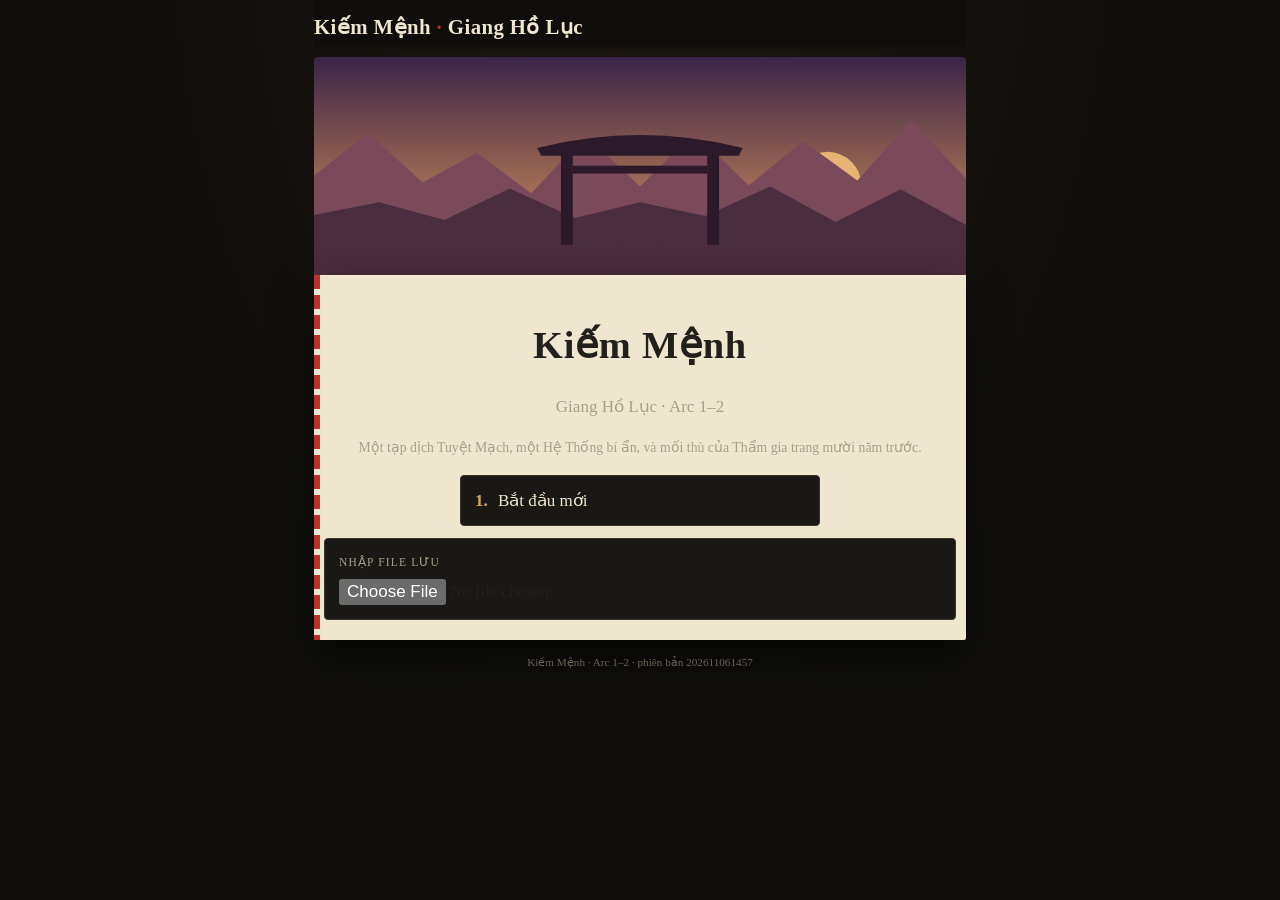
==== index.html @ af371d8d "Khung chiến đấu 16:9 gọn trong một màn hình; tự cuộn lên đầu sau mỗi lựa chọn Co-Authored-By: Claude" ====
<!doctype html>
<html lang="vi">
<head>
<meta charset="utf-8">
<meta name="viewport" content="width=device-width, initial-scale=1, viewport-fit=cover">
</head>
<body>
<title>Kiếm Mệnh – Giang Hồ Lục</title>
<meta name="description" content="Game nhập vai kiếm hiệp chạy trên trình duyệt. Tạp dịch Tuyệt Mạch, Hệ Thống bí ẩn, mối thù Thẩm gia trang.">
<link rel="stylesheet" href="css/style.css?v=202611061457">
<div class="wrap">
  <header id="hud"></header>
  <main id="main"></main>
  <p class="ver">Kiếm Mệnh · Arc 1–2 · phiên bản 202611061457</p>
</div>
<div id="dock" class="dock" hidden></div>
<nav id="tabs" hidden></nav>
<script src="js/data.js?v=202611061457"></script>
<script src="js/skills.js?v=202611061457"></script>
<script src="js/engine.js?v=202611061457"></script>
<script src="js/combat.js?v=202611061457"></script>
<script src="js/story_a1.js?v=202611061457"></script>
<script src="js/story_a2.js?v=202611061457"></script>
<script src="js/hub.js?v=202611061457"></script>
<script src="js/quests.js?v=202611061457"></script>
<script src="js/art.js?v=202611061457"></script>
<script src="js/ui.js?v=202611061457"></script>
</body>
</html>
---- css/style.css ----
/* Kiếm Mệnh – Giang Hồ Lục · giao diện: giấy dó trên nền mực, ấn son đỏ, ngọc bích */
:root {
  --ink: #0f0e0c; --ink-2: #1a1814; --ink-3: #25221c; --line: #3a352b;
  --paper: #efe6cf; --paper-ink: #22201b; --mist: #a69f8c; --seal: #b8332c; --jade: #4f9c7f; --gold: #d2aa58; --ok: #6cbf8f;
  --hp: #b8332c; --kh: #a8442f; --sta: #8a6f2f;
  --font: "Times New Roman", Times, "Liberation Serif", "Nimbus Roman", serif;
  color-scheme: dark;
}
* { box-sizing: border-box }
html, body { min-height: 100% }
body { background: var(--ink); color: var(--paper); font-family: var(--font); font-size: 17px; line-height: 1.6; margin: 0; font-variant-numeric: tabular-nums;
  background-image: radial-gradient(ellipse at 50% -10%, #3a2a1a55, transparent 60%) }
body::before { content: ""; position: fixed; inset: 0 0 auto; height: env(safe-area-inset-top, 0px); z-index: 10; background: var(--ink) }
button, input, select, textarea { font: inherit; color: inherit }
button { cursor: pointer }
button:focus-visible { outline: 2px solid var(--gold); outline-offset: 2px }
.wrap { max-width: 680px; margin: 0 auto; padding: 0 max(14px, env(safe-area-inset-right, 0px)) 96px max(14px, env(safe-area-inset-left, 0px)) }

/* HUD */
#hud { position: sticky; top: env(safe-area-inset-top, 0px); z-index: 5; background: linear-gradient(var(--ink) 86%, transparent); padding: 10px 0 8px }
.hud-top { display: flex; justify-content: space-between; align-items: center; gap: 10px }
h1 { font-weight: 700; font-size: 1.3rem; margin: 0; letter-spacing: .02em } h1 span { color: var(--seal) }
.lvl { display: flex; align-items: center; gap: 8px; font-size: .9rem }
.pts { background: var(--gold); color: var(--ink); border: 0; border-radius: 3px; padding: 1px 8px; font-size: .78rem; font-weight: 700 }
.rank { font-size: .78rem; padding: 0 6px; border: 1px solid currentColor; border-radius: 3px; color: var(--mist) }
.rank.r1 { color: #8fd0a8 } .rank.r2 { color: #7fb6ff } .rank.r3 { color: #c79cff } .rank.r4 { color: var(--gold) } .rank.r5, .rank.r6, .rank.r7 { color: var(--seal) }
.hud-bars { display: grid; grid-template-columns: repeat(3, 1fr); gap: 6px; margin-top: 6px }
.bar { position: relative; height: 20px; display: flex; align-items: center; background: var(--ink-3); border-radius: 3px; overflow: hidden }
.bar i { position: absolute; inset: 0 auto 0 0; transition: width .3s }
.bar span { position: relative; font-size: .78rem; padding-left: 6px; color: #fff; text-shadow: 0 1px 2px #000 }
.bar.hp i { background: var(--hp) } .bar.kh i { background: var(--kh) } .bar.sta i { background: var(--sta) } .bar.foehp i { background: #8f2a24 }
.exp { height: 3px; background: var(--ink-3); margin-top: 5px; border-radius: 2px; overflow: hidden } .exp i { display: block; height: 100%; background: var(--gold) }
.hud-meta { display: flex; justify-content: space-between; gap: 8px; flex-wrap: wrap; font-size: .74rem; color: var(--mist); margin-top: 3px }

/* Sân khấu */
.stage { position: relative; margin-top: 6px; aspect-ratio: 660 / 220; border-radius: 3px 3px 0 0; overflow: hidden; background: #000 }
.stage .bg, .arena .bg { position: absolute; inset: 0; width: 100%; height: 100% }
.tchip { position: absolute; top: 8px; left: 8px; background: #000000a8; color: #f3edd8; font-size: .78rem; padding: 1px 8px; border-radius: 3px; z-index: 2 }
.cast { position: absolute; right: 8px; bottom: 8px; left: 8px; display: flex; justify-content: flex-end; gap: 6px; z-index: 2 }
figure.pt { margin: 0; width: 64px; display: grid; gap: 2px; text-align: center }
figure.pt svg { width: 64px; height: 75px; display: block; border-radius: 4px; border: 2px solid #efe6cf; box-shadow: 0 4px 12px #000a }
figure.pt figcaption { font-size: .66rem; line-height: 1.15; color: #fff; text-shadow: 0 1px 3px #000, 0 0 2px #000 }

.scene { position: relative; background: var(--paper); color: var(--paper-ink); padding: 20px 18px 16px 24px; border-radius: 0 0 2px 2px; box-shadow: 0 18px 40px #0009; animation: rise .3s ease }
.scene::before { content: ""; position: absolute; inset: 0 auto 0 0; width: 6px; background: repeating-linear-gradient(var(--seal) 0 14px, transparent 14px 20px) }
.scene.solo { margin-top: 8px; border-radius: 2px }
@keyframes rise { from { transform: translateY(6px); opacity: .6 } }
.chap { font-size: .72rem; letter-spacing: .12em; text-transform: uppercase; color: var(--seal); margin: 0 0 2px }
.scene h2 { font-size: 1.45rem; line-height: 1.2; margin: 0 0 10px }
.text p { margin: 0 0 .7em; max-width: 66ch }
.say { font-style: italic; border-left: 2px solid #b8332c66; padding-left: 10px }
.sys { font-size: .86rem; background: #1d2a26; color: #b9e2cf; padding: 7px 10px; border-radius: 3px; border-left: 3px solid var(--jade) }
.msgs { margin-top: 10px; font-size: .84rem; color: var(--gold); background: var(--ink-2); border: 1px solid var(--line); border-radius: 4px; padding: 8px 12px; display: grid; gap: 1px; max-height: 300px; overflow-y: auto }
.msgs .dice { color: #a9c9e8 } .msgs .lvup { color: #9fe0b8; font-weight: 700 }
.label { font-size: .72rem; letter-spacing: .1em; text-transform: uppercase; color: var(--mist); margin: 0 0 6px }
.muted { color: var(--mist); font-size: .86rem } .hot { color: var(--gold) }

.choices { display: flex; flex-direction: column; gap: 8px; margin-top: 12px }
.choice { text-align: left; background: var(--ink-2); color: var(--paper); border: 1px solid var(--line); border-radius: 4px; padding: 11px 14px; display: flex; justify-content: space-between; gap: 12px; align-items: center; transition: border-color .15s, transform .15s }
.choice b { color: var(--gold); margin-right: 6px }
.choice:hover:not([disabled]) { border-color: var(--seal); transform: translateX(3px) }
.choice[disabled] { opacity: .45; cursor: not-allowed }
.choice small { font-size: .74rem; color: var(--gold); white-space: nowrap }
.primary { background: var(--seal); border: 0; color: #fff; border-radius: 4px; padding: 10px 16px; font-weight: 700 }
.primary[disabled] { opacity: .4; cursor: not-allowed }
.ghost { background: transparent; border: 1px solid var(--line); color: var(--paper); border-radius: 4px; padding: 7px 12px }
.ghost:hover:not([disabled]) { border-color: var(--gold) } .ghost[disabled] { opacity: .4 }
.sm { padding: 4px 10px; font-size: .82rem }
.row { display: flex; gap: 8px; flex-wrap: wrap; align-items: center }

.panel { background: var(--ink-2); border: 1px solid var(--line); border-radius: 4px; padding: 14px; margin-top: 12px }
.panel h3 { margin: 0 0 8px; font-size: 1.1rem }
.cards { display: grid; grid-template-columns: repeat(auto-fill, minmax(200px, 1fr)); gap: 8px }
.card { text-align: left; background: var(--ink-3); color: var(--paper); border: 1px solid var(--line); border-radius: 4px; padding: 10px 12px; display: flex; flex-direction: column; gap: 3px; min-width: 0 }
.card span, .card small { color: var(--mist); font-size: .84rem }
.card.on { border-color: var(--gold); box-shadow: inset 0 0 0 1px var(--gold) }
.card .nm { font-size: 1.08rem; font-weight: 700 }
.card .tag { font-size: .72rem; color: var(--jade); letter-spacing: .04em }
.grp { font-size: .78rem; letter-spacing: .08em; text-transform: uppercase; color: var(--gold); margin: 12px 0 6px }

/* Khu tự do */
.hubbar { background: var(--ink-2); border: 1px solid var(--line); border-top: 0; padding: 10px 12px; display: flex; justify-content: space-between; gap: 10px; flex-wrap: wrap; align-items: center }
.slots { display: flex; gap: 4px } .slots i { font-style: normal; font-size: .76rem; padding: 1px 7px; border-radius: 3px; border: 1px solid var(--line); color: var(--mist) }
.slots i.now { border-color: var(--gold); color: var(--gold) } .slots i.used { opacity: .35; text-decoration: line-through }
.locs { display: grid; grid-template-columns: repeat(auto-fill, minmax(150px, 1fr)); gap: 6px; margin-top: 10px }
.loc { text-align: left; background: var(--ink-2); color: var(--paper); border: 1px solid var(--line); border-radius: 4px; padding: 8px 10px; display: grid; gap: 1px }
.loc small { color: var(--mist); font-size: .72rem } .loc.on { border-color: var(--gold); box-shadow: inset 3px 0 0 var(--gold) } .loc.closed { opacity: .45 }
.acts { display: grid; grid-template-columns: repeat(auto-fill, minmax(180px, 1fr)); gap: 8px }
.act { background: var(--ink-3); color: var(--paper); border: 1px solid var(--line); border-radius: 4px; padding: 9px 10px; text-align: left; display: flex; flex-direction: column; gap: 2px }
.act small { font-size: .72rem; color: var(--gold) } .act .fx { color: var(--mist); font-size: .74rem }
.act[disabled] { opacity: .4; cursor: not-allowed } .act:hover:not([disabled]) { border-color: var(--gold) }
.act.flee { border-color: #5a3238 } .act.item { border-style: dashed }

/* Chiến đấu */
body.fighting .wrap { padding-bottom: 12px }
body.fighting .ver { display: none }
.arena { position: relative; margin-top: 6px; aspect-ratio: 660 / 240; border-radius: 3px; overflow: hidden; background: #000 }
.arena .bg { filter: brightness(.7) }
.foes { position: absolute; top: 34px; right: 10px; display: flex; gap: 8px; z-index: 2 }
.fpt { position: relative; padding: 0; border: 2px solid #8f2a24; border-radius: 6px; background: none; width: 90px; height: 105px; box-shadow: 0 6px 16px #000b }
.fpt svg { width: 100%; height: 100%; display: block; border-radius: 4px }
.fpt.target { border-color: var(--gold); box-shadow: 0 0 0 3px #d2aa5866 } .fpt.dead { opacity: .3; filter: grayscale(1) }
.fpt .hpb { position: absolute; left: 3px; right: 3px; bottom: 3px; height: 6px; background: #0009; border-radius: 2px } .fpt .hpb i { display: block; height: 100%; background: #c43a30; border-radius: 2px }
.mept { position: absolute; left: 10px; bottom: 10px; width: 72px; height: 84px; border: 2px solid var(--paper); border-radius: 6px; z-index: 2; box-shadow: 0 6px 16px #000b }
.mept svg { width: 100%; height: 100%; display: block; border-radius: 4px }
.combat { display: grid; gap: 8px; margin-top: 8px }
.foe { background: var(--ink-2); border: 1px solid var(--line); border-radius: 4px; padding: 8px 10px; display: grid; gap: 4px }
.foe.tg { border-color: var(--gold) } .foe.dead { opacity: .45 }
.foe-h { display: flex; gap: 8px; align-items: baseline; flex-wrap: wrap }
.chips { display: flex; flex-wrap: wrap; gap: 4px } .chips i { font-style: normal; font-size: .72rem; padding: 0 6px; border-radius: 3px; background: #3a1e1a; color: #f0b4a8 } .chips i.good { background: #1d3a2c; color: #9fe0b8 }
.clog { font-size: .8rem; background: #0b0a08; border: 1px solid var(--line); border-radius: 4px; padding: 8px 10px; display: grid; gap: 2px }
.clog .dice { color: #a9c9e8 } .clog .hit { color: #ffd27a } .clog .ouch { color: #ff9a9a } .clog .sep { color: var(--mist) }
.hist { font-size: .78rem; color: var(--mist) } .hist summary { cursor: pointer } .hr { border-top: 1px solid var(--line); padding: 4px 0 }
.dock { position: fixed; left: 0; right: 0; bottom: 0; z-index: 7; background: #0d0c0af5; border-top: 1px solid var(--line); max-height: 52vh; overflow-y: auto;
  padding: 8px max(12px, env(safe-area-inset-left, 0px)) calc(10px + env(safe-area-inset-bottom, 0px)) max(12px, env(safe-area-inset-right, 0px)) }
.dock > * { max-width: 680px; margin-left: auto; margin-right: auto }
.ready { font-size: .78rem; color: var(--mist); margin-bottom: 6px } .ready b { color: var(--paper) }
.dock .acts { grid-template-columns: repeat(2, minmax(0, 1fr)) }
@media (min-width: 560px) { .dock .acts { grid-template-columns: repeat(3, minmax(0, 1fr)) } }
.toggle { display: flex; align-items: center; gap: 6px; font-size: .82rem; color: var(--mist); margin-bottom: 6px }
.result { background: var(--ink-2); border: 1px solid var(--gold); border-radius: 4px; padding: 12px 14px; display: grid; gap: 3px; font-size: .84rem }
.result strong { font-size: 1.25rem } .result.lose { border-color: var(--seal) }

/* Bảng */
.stats { width: 100%; border-collapse: collapse; font-size: .9rem }
.stats th { text-align: left; padding: 5px 4px; font-weight: 700 } .stats th small { display: block; font-weight: 400; color: var(--mist); font-size: .72rem }
.stats td { padding: 5px 4px; border-top: 1px solid var(--line); vertical-align: middle }
.num { text-align: right; color: var(--mist) } .num.eff { color: var(--paper); font-weight: 700 }
.plus { background: var(--gold); color: var(--ink); border: 0; border-radius: 3px; padding: 2px 8px; font-weight: 700; font-size: .8rem }
.kv { display: grid; grid-template-columns: auto 1fr; gap: 3px 14px; font-size: .9rem } .kv span { color: var(--mist) }
.slot { display: flex; justify-content: space-between; gap: 10px; align-items: center; padding: 7px 0; border-top: 1px solid var(--line) } .slot:first-of-type { border-top: 0 }
.slot > span:first-child { color: var(--mist); font-size: .82rem; min-width: 74px } .slot > div { flex: 1; min-width: 0 }
.q { font-style: normal; font-size: .72rem; padding: 0 5px; border-radius: 3px; border: 1px solid currentColor; white-space: nowrap }
.q0 { color: #b0ab9c } .q1 { color: #7fd39b } .q2 { color: #6fb2ff } .q3 { color: #c08bff } .q4 { color: #f0c35a } .q5 { color: #ff6b6b } .q6 { color: #fff; background: linear-gradient(90deg, #b8332c, #d2aa58, #4f9c7f) }
.quest { padding: 8px 0; border-top: 1px solid var(--line) } .quest em { font-style: normal; font-size: .76rem }
.quest.done em { color: var(--ok) } .quest.fail em { color: var(--seal) } .quest.active em { color: var(--gold) }
.ledger { border-top: 1px solid var(--line); padding: 8px 0; font-size: .88rem } .ledger code { font-family: var(--font); font-size: .74rem; color: var(--gold) }
.relrow { display: grid; grid-template-columns: 48px 1fr; gap: 10px; align-items: center; padding: 6px 0; border-top: 1px solid var(--line) }
.relrow svg { width: 48px; height: 56px; border-radius: 4px; border: 1px solid var(--line) }
.bar.rel { height: 8px } .bar.rel i { background: #c86a7c }
.moral { display: flex; flex-wrap: wrap; gap: 4px } .moral span { font-size: .74rem; padding: 1px 6px; border: 1px solid var(--line); border-radius: 3px; color: var(--mist) } .moral span.on { border-color: var(--gold); color: var(--gold) }
.skill { border-top: 1px solid var(--line); padding: 7px 0 } .skill:first-of-type { border-top: 0 }
.skill-h { display: flex; justify-content: space-between; gap: 8px; flex-wrap: wrap } .skill-h span { font-size: .76rem; color: var(--gold) }
.tree { margin: 4px 0 0; padding-left: 20px; font-size: .86rem; color: var(--mist) } .tree li.cur { color: var(--gold) } .tree li.hid { color: #c79cff; list-style: "◇ " }
textarea { width: 100%; background: var(--ink); border: 1px solid var(--line); border-radius: 4px; padding: 8px; font-size: .78rem; margin-bottom: 8px; resize: vertical }
.title { text-align: center; padding: 40px 10px 20px }
.title h1 { font-size: 2.4rem } .title p { color: var(--mist) }
.rankup { background: linear-gradient(160deg, #3a2a14, var(--ink-2)); border: 1px solid var(--gold); border-radius: 4px; padding: 16px; margin-top: 10px }
.rankup h2 { margin: 0 0 10px; color: var(--gold) }
.ver { text-align: center; font-size: .7rem; color: var(--mist); opacity: .6; margin: 14px 0 80px }

/* Thanh tab */
#tabs { position: fixed; left: 0; right: 0; bottom: 0; z-index: 6; display: flex; justify-content: center; background: #0d0c0af2; border-top: 1px solid var(--line); padding-bottom: env(safe-area-inset-bottom, 0px); overflow-x: auto }
#tabs button { flex: 1; min-width: 0; max-width: 110px; background: none; border: 0; padding: 10px 1px; font-size: .74rem; line-height: 1.15; color: var(--mist); position: relative }
#tabs button.on { color: var(--paper); box-shadow: inset 0 2px 0 var(--seal) }
#tabs button i { position: absolute; top: 7px; right: 18%; width: 6px; height: 6px; border-radius: 50%; background: var(--gold) }
@media (max-width: 420px) { figure.pt, figure.pt svg { width: 50px } figure.pt svg { height: 58px } .fpt { width: 66px; height: 78px } .mept { width: 56px; height: 66px } .scene { padding: 18px 12px 12px 20px } }
@media (prefers-reduced-motion: reduce) { * { animation: none !important; transition: none !important } }

/* Nhiệm vụ nhánh & bản đồ thế giới */
.qb { font-style: normal; font-size: .72rem; background: var(--gold); color: var(--ink); border-radius: 50%; padding: 0 6px; margin-left: 4px } .qb.done { background: var(--ok) }
.act.quest { border-color: #6a5a2a; background: linear-gradient(160deg, #2c2614, var(--ink-3)) }
.wmap { width: 100%; height: auto; display: block; border-radius: 4px; margin: 6px 0 8px; font-family: var(--font) }
.wmap .wnode:hover circle { stroke: var(--seal); stroke-width: 1 }
.slot.sel { background: #2c2614; }

/* ===== Khung chiến đấu 16:9 (đối thủ + hành động trong một màn hình) ===== */
body.fighting #hud .hud-bars, body.fighting #hud .exp, body.fighting #hud .hud-meta { display: none }
.cframe { position: relative; display: grid; grid-template-columns: 42% 58%; aspect-ratio: 16 / 9; width: min(100%, calc((100dvh - 64px) * 16 / 9)); margin: 4px auto 0;
  background: var(--ink-2); border: 1px solid var(--line); border-radius: 4px; overflow: hidden; font-size: 12.5px; line-height: 1.35 }
.cf-stage { position: relative; overflow: hidden; display: flex; flex-direction: column; justify-content: space-between; padding: 6px; gap: 6px; min-height: 0 }
.cf-stage .bg { position: absolute; inset: 0; width: 100%; height: 100%; filter: brightness(.55) }
.cf-over { position: relative; display: grid; gap: 5px; overflow-y: auto; min-height: 0 }
.cf-foe, .cf-me { position: relative; display: flex; gap: 6px; align-items: flex-start; background: #0d0c0ad0; border: 1px solid var(--line); border-radius: 4px; padding: 4px 5px; cursor: pointer }
.cf-me { cursor: default; border-color: #6a5a3a }
.cf-foe.tg { border-color: var(--gold); box-shadow: inset 2px 0 0 var(--gold) } .cf-foe.dead { opacity: .4; filter: grayscale(1) }
.cf-pt svg { width: 34px; height: 40px; display: block; border-radius: 3px; border: 1px solid #efe6cf88 }
.cf-info { flex: 1; min-width: 0; display: grid; gap: 2px }
.cf-name { display: flex; gap: 4px; align-items: center; white-space: nowrap; overflow: hidden } .cf-name b { overflow: hidden; text-overflow: ellipsis } .cf-name small { color: var(--mist) }
.cf-name .rank { font-size: .68rem; padding: 0 4px }
.cf-obs { margin-left: auto; flex: none; width: 18px; height: 18px; border-radius: 50%; border: 1px solid var(--gold); background: none; color: var(--gold); font-size: .7rem; line-height: 1; padding: 0 }
.mb { position: relative; display: block; height: 12px; background: #000a; border-radius: 2px; overflow: hidden }
.mb i { position: absolute; inset: 0 auto 0 0 } .mb.hp i { background: var(--hp) } .mb.kh i { background: var(--kh) } .mb.sta i { background: var(--sta) }
.mb em { position: relative; font-style: normal; font-size: .64rem; padding-left: 4px; color: #fff; text-shadow: 0 1px 2px #000; line-height: 12px; display: block }
.cf-st { font-size: .66rem; color: var(--mist); white-space: nowrap; overflow: hidden; text-overflow: ellipsis }
.cf-ch { display: flex; flex-wrap: wrap; gap: 3px } .cf-ch i { font-style: normal; font-size: .62rem; padding: 0 4px; border-radius: 2px; background: #3a1e1a; color: #f0b4a8 } .cf-ch i.g { background: #1d3a2c; color: #9fe0b8 }
.cf-side { display: flex; flex-direction: column; min-height: 0; border-left: 1px solid var(--line) }
.cf-head { display: flex; gap: 6px; align-items: center; padding: 4px 8px; border-bottom: 1px solid var(--line); font-size: .74rem; color: var(--mist) } .cf-head b { color: var(--paper) }
.cf-rr { margin-left: auto; display: flex; gap: 3px; align-items: center }
.cf-log { flex: 1; min-height: 0; overflow-y: auto; padding: 4px 8px; font-size: .7rem; display: grid; align-content: start; gap: 1px; background: #0b0a08 }
.cf-log .dice { color: #a9c9e8 } .cf-log .hit { color: #ffd27a } .cf-log .ouch { color: #ff9a9a } .cf-log .sep { color: var(--mist) } .cf-log .obs { color: #c9e8d6 }
.cf-log .hist { margin-top: 4px; font-size: .66rem }
.cf-acts { flex: none; display: grid; grid-template-columns: repeat(3, minmax(0, 1fr)); gap: 3px; padding: 4px; border-top: 1px solid var(--line); max-height: 52%; overflow-y: auto }
.ca { background: var(--ink-3); color: var(--paper); border: 1px solid var(--line); border-radius: 3px; padding: 3px 5px; text-align: left; display: grid; gap: 0; min-width: 0 }
.ca b { font-size: .72rem; white-space: nowrap; overflow: hidden; text-overflow: ellipsis } .ca small { font-size: .62rem; color: var(--gold); white-space: nowrap; overflow: hidden; text-overflow: ellipsis }
.ca:hover:not([disabled]) { border-color: var(--gold) } .ca[disabled] { opacity: .38; cursor: not-allowed }
.ca.own { border-color: #6a5a2a } .ca.item { border-style: dashed } .ca.flee { border-color: #5a3238 }
.cf-res { flex: none; padding: 6px 8px; border-top: 1px solid var(--gold); display: grid; gap: 4px; max-height: 60%; overflow-y: auto } .cf-res.lose { border-color: var(--seal) }
.cf-res strong { font-size: 1rem } .cf-resl { font-size: .7rem; display: grid; gap: 1px } .cf-resl .dice { color: #a9c9e8 } .cf-resl .lvup { color: #9fe0b8 }
.cf-res .primary { padding: 6px 12px } .cf-res .rankup { padding: 8px; margin: 0 } .cf-res .rankup h2 { font-size: 1rem; margin-bottom: 4px } .cf-res .choice { padding: 6px 8px; font-size: .78rem }
/* Màn hình dọc hẹp: vẫn gói trong một màn hình, xếp chồng */
@media (max-width: 640px) and (orientation: portrait) {
  .cframe { aspect-ratio: auto; width: 100%; height: calc(100dvh - 68px); grid-template-columns: 1fr; grid-template-rows: 42% 58% }
  .cf-side { border-left: 0; border-top: 1px solid var(--line) }
}

#tabs[hidden], #dock[hidden] { display: none }
.cf-over { flex: 1 1 auto; min-height: 46px } .cf-me { flex: none }
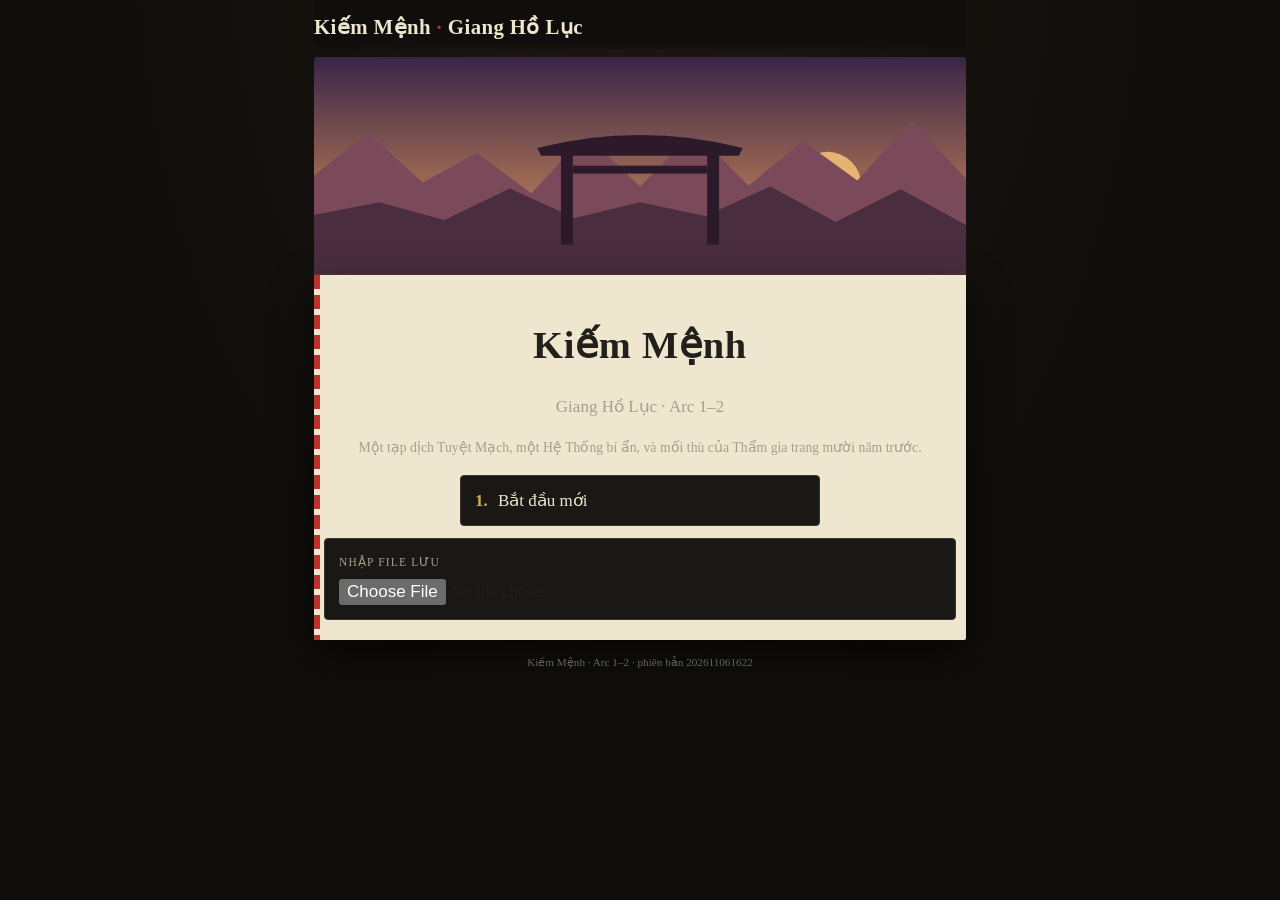
==== commit f3891fde: "Thêm diễn biến và phản ứng NPC sau mỗi lựa chọn trước khi chuyển cảnh Co-Authored-By: Claude Opus 5." ====
--- a/index.html
+++ b/index.html
@@ -7,23 +7,24 @@
 <body>
 <title>Kiếm Mệnh – Giang Hồ Lục</title>
 <meta name="description" content="Game nhập vai kiếm hiệp chạy trên trình duyệt. Tạp dịch Tuyệt Mạch, Hệ Thống bí ẩn, mối thù Thẩm gia trang.">
-<link rel="stylesheet" href="css/style.css?v=202611061457">
+<link rel="stylesheet" href="css/style.css?v=202611061622">
 <div class="wrap">
   <header id="hud"></header>
   <main id="main"></main>
-  <p class="ver">Kiếm Mệnh · Arc 1–2 · phiên bản 202611061457</p>
+  <p class="ver">Kiếm Mệnh · Arc 1–2 · phiên bản 202611061622</p>
 </div>
 <div id="dock" class="dock" hidden></div>
 <nav id="tabs" hidden></nav>
-<script src="js/data.js?v=202611061457"></script>
-<script src="js/skills.js?v=202611061457"></script>
-<script src="js/engine.js?v=202611061457"></script>
-<script src="js/combat.js?v=202611061457"></script>
-<script src="js/story_a1.js?v=202611061457"></script>
-<script src="js/story_a2.js?v=202611061457"></script>
-<script src="js/hub.js?v=202611061457"></script>
-<script src="js/quests.js?v=202611061457"></script>
-<script src="js/art.js?v=202611061457"></script>
-<script src="js/ui.js?v=202611061457"></script>
+<script src="js/data.js?v=202611061622"></script>
+<script src="js/skills.js?v=202611061622"></script>
+<script src="js/engine.js?v=202611061622"></script>
+<script src="js/combat.js?v=202611061622"></script>
+<script src="js/story_a1.js?v=202611061622"></script>
+<script src="js/story_a2.js?v=202611061622"></script>
+<script src="js/story_beats.js?v=202611061622"></script>
+<script src="js/hub.js?v=202611061622"></script>
+<script src="js/quests.js?v=202611061622"></script>
+<script src="js/art.js?v=202611061622"></script>
+<script src="js/ui.js?v=202611061622"></script>
 </body>
 </html>
--- a/css/style.css
+++ b/css/style.css
@@ -206,3 +206,7 @@
 
 #tabs[hidden], #dock[hidden] { display: none }
 .cf-over { flex: 1 1 auto; min-height: 46px } .cf-me { flex: none }
+
+/* Diễn biến sau lựa chọn */
+.beat { margin-top: 14px; border-top: 1px dashed #b8332c88; padding-top: 12px; animation: rise .35s ease; scroll-margin-top: 120px }
+.beat .picked { font-weight: 700; margin: 0 0 8px; padding-left: 10px; border-left: 3px solid var(--seal) }
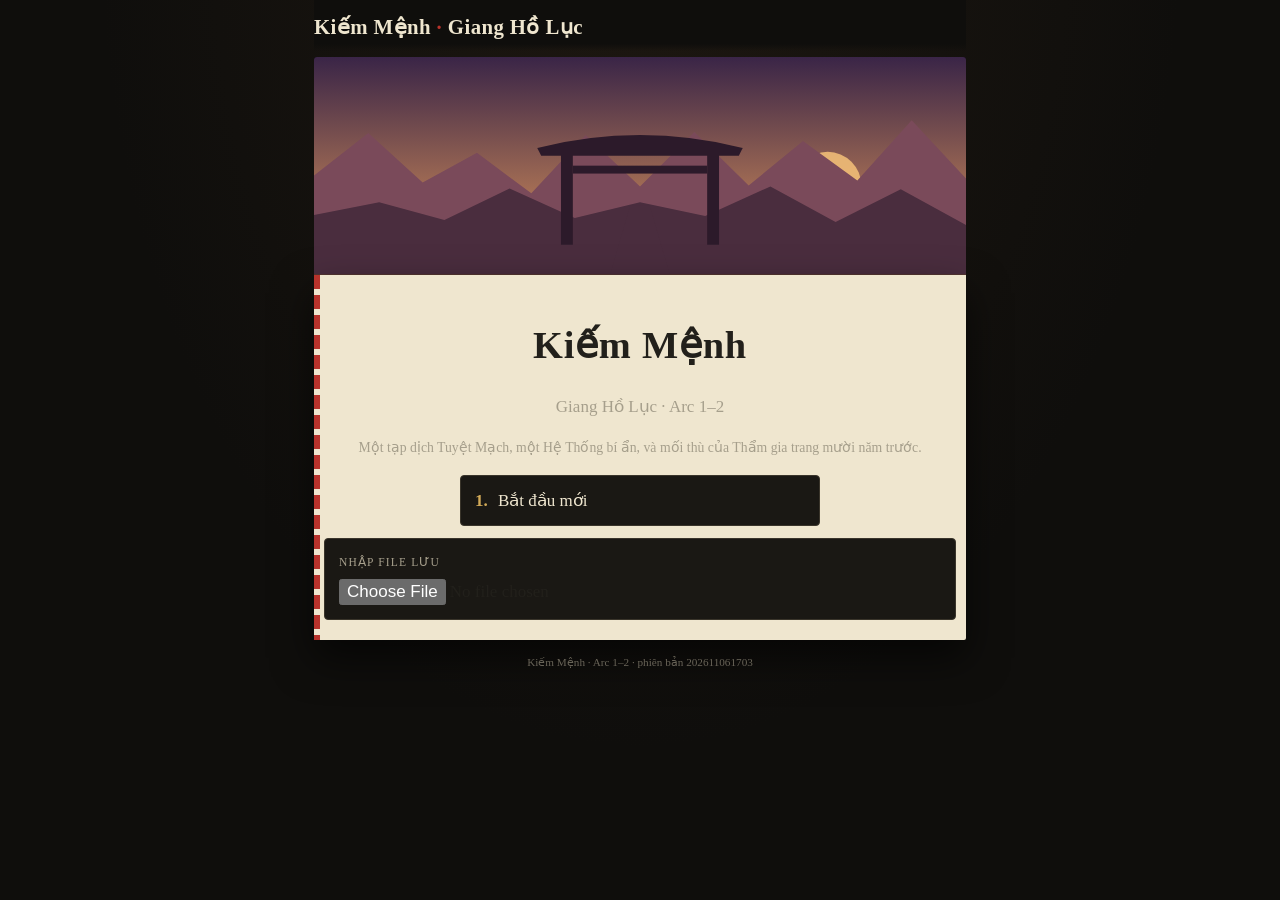
==== commit 36968542: "Gear comparison in bag/shop, auto-equip toggle, full Arc 3-9 design doc Co-Authored-By: Claude Opus " ====
--- a/index.html
+++ b/index.html
@@ -7,24 +7,24 @@
 <body>
 <title>Kiếm Mệnh – Giang Hồ Lục</title>
 <meta name="description" content="Game nhập vai kiếm hiệp chạy trên trình duyệt. Tạp dịch Tuyệt Mạch, Hệ Thống bí ẩn, mối thù Thẩm gia trang.">
-<link rel="stylesheet" href="css/style.css?v=202611061622">
+<link rel="stylesheet" href="css/style.css?v=202611061703">
 <div class="wrap">
   <header id="hud"></header>
   <main id="main"></main>
-  <p class="ver">Kiếm Mệnh · Arc 1–2 · phiên bản 202611061622</p>
+  <p class="ver">Kiếm Mệnh · Arc 1–2 · phiên bản 202611061703</p>
 </div>
 <div id="dock" class="dock" hidden></div>
 <nav id="tabs" hidden></nav>
-<script src="js/data.js?v=202611061622"></script>
-<script src="js/skills.js?v=202611061622"></script>
-<script src="js/engine.js?v=202611061622"></script>
-<script src="js/combat.js?v=202611061622"></script>
-<script src="js/story_a1.js?v=202611061622"></script>
-<script src="js/story_a2.js?v=202611061622"></script>
-<script src="js/story_beats.js?v=202611061622"></script>
-<script src="js/hub.js?v=202611061622"></script>
-<script src="js/quests.js?v=202611061622"></script>
-<script src="js/art.js?v=202611061622"></script>
-<script src="js/ui.js?v=202611061622"></script>
+<script src="js/data.js?v=202611061703"></script>
+<script src="js/skills.js?v=202611061703"></script>
+<script src="js/engine.js?v=202611061703"></script>
+<script src="js/combat.js?v=202611061703"></script>
+<script src="js/story_a1.js?v=202611061703"></script>
+<script src="js/story_a2.js?v=202611061703"></script>
+<script src="js/story_beats.js?v=202611061703"></script>
+<script src="js/hub.js?v=202611061703"></script>
+<script src="js/quests.js?v=202611061703"></script>
+<script src="js/art.js?v=202611061703"></script>
+<script src="js/ui.js?v=202611061703"></script>
 </body>
 </html>
--- a/css/style.css
+++ b/css/style.css
@@ -210,3 +210,8 @@
 /* Diễn biến sau lựa chọn */
 .beat { margin-top: 14px; border-top: 1px dashed #b8332c88; padding-top: 12px; animation: rise .35s ease; scroll-margin-top: 120px }
 .beat .picked { font-weight: 700; margin: 0 0 8px; padding-left: 10px; border-left: 3px solid var(--seal) }
+
+/* So sánh trang bị */
+.cmp { display: flex; flex-wrap: wrap; gap: 3px 8px; margin-top: 4px; padding: 4px 6px; border-left: 2px solid var(--line); background: #ffffff06; border-radius: 2px; font-size: .76rem }
+.cmp small { width: 100%; color: var(--mist) } .cmp.better { border-color: var(--ok) } .cmp.worse { border-color: var(--seal) }
+.cmp b { color: var(--paper) } .cmp .up { color: #8fd8a8 } .cmp .down { color: #ff9a9a } .cmp .eq { color: var(--mist) }
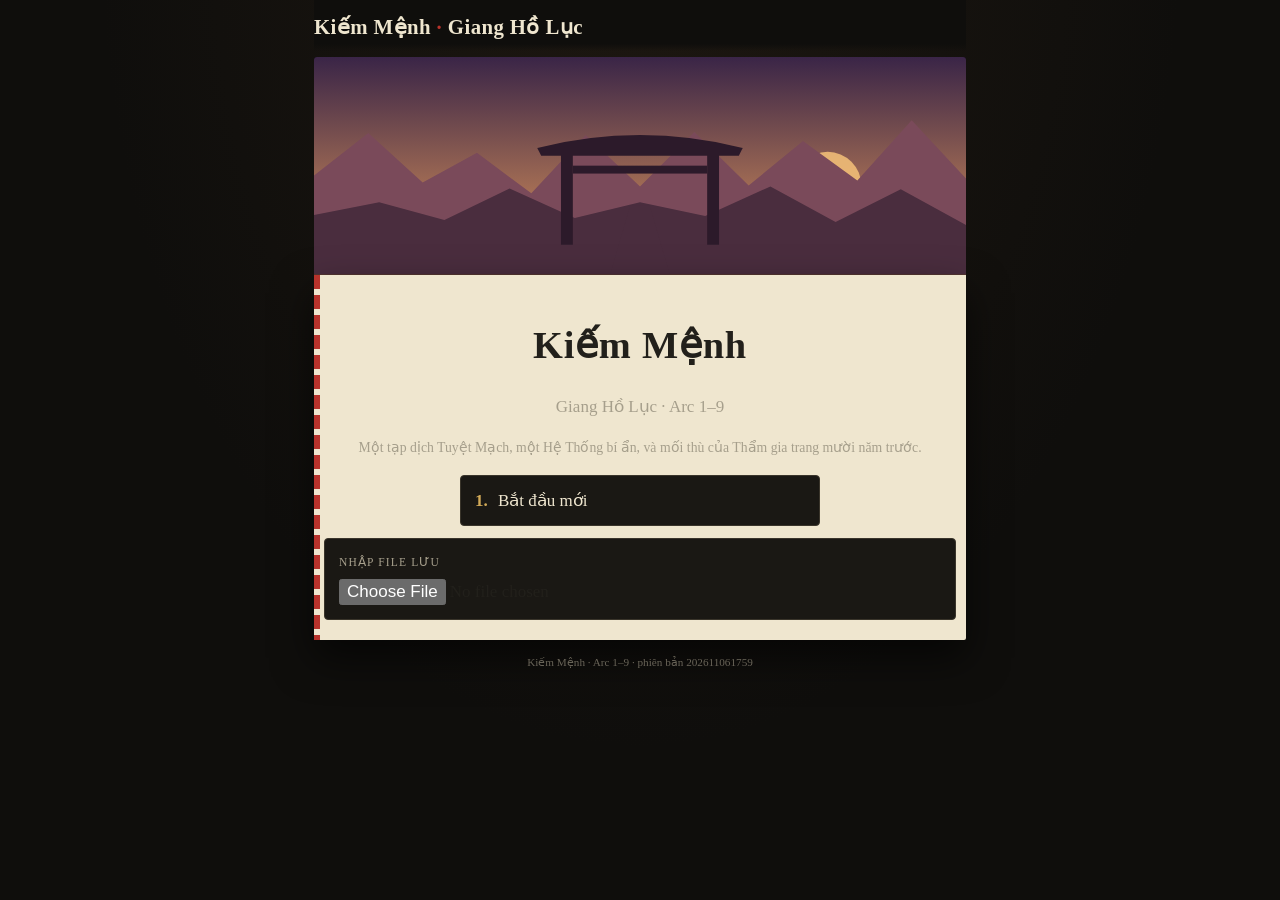
==== commit f73bbd9a: "Playable Arc 3-9: Kim Lăng tournament, Huyết Ảnh Lâu, Tây Vực, Kiếm Trủng, war fronts, Minh chủ, Thi" ====
--- a/index.html
+++ b/index.html
@@ -7,24 +7,33 @@
 <body>
 <title>Kiếm Mệnh – Giang Hồ Lục</title>
 <meta name="description" content="Game nhập vai kiếm hiệp chạy trên trình duyệt. Tạp dịch Tuyệt Mạch, Hệ Thống bí ẩn, mối thù Thẩm gia trang.">
-<link rel="stylesheet" href="css/style.css?v=202611061703">
+<link rel="stylesheet" href="css/style.css?v=202611061759">
 <div class="wrap">
   <header id="hud"></header>
   <main id="main"></main>
-  <p class="ver">Kiếm Mệnh · Arc 1–2 · phiên bản 202611061703</p>
+  <p class="ver">Kiếm Mệnh · Arc 1–9 · phiên bản 202611061759</p>
 </div>
 <div id="dock" class="dock" hidden></div>
 <nav id="tabs" hidden></nav>
-<script src="js/data.js?v=202611061703"></script>
-<script src="js/skills.js?v=202611061703"></script>
-<script src="js/engine.js?v=202611061703"></script>
-<script src="js/combat.js?v=202611061703"></script>
-<script src="js/story_a1.js?v=202611061703"></script>
-<script src="js/story_a2.js?v=202611061703"></script>
-<script src="js/story_beats.js?v=202611061703"></script>
-<script src="js/hub.js?v=202611061703"></script>
-<script src="js/quests.js?v=202611061703"></script>
-<script src="js/art.js?v=202611061703"></script>
-<script src="js/ui.js?v=202611061703"></script>
+<script src="js/data.js?v=202611061759"></script>
+<script src="js/data2.js?v=202611061759"></script>
+<script src="js/skills.js?v=202611061759"></script>
+<script src="js/skills2.js?v=202611061759"></script>
+<script src="js/engine.js?v=202611061759"></script>
+<script src="js/combat.js?v=202611061759"></script>
+<script src="js/story_a1.js?v=202611061759"></script>
+<script src="js/story_a2.js?v=202611061759"></script>
+<script src="js/story_beats.js?v=202611061759"></script>
+<script src="js/hub.js?v=202611061759"></script>
+<script src="js/hub2.js?v=202611061759"></script>
+<script src="js/story_a3.js?v=202611061759"></script>
+<script src="js/story_a4_5.js?v=202611061759"></script>
+<script src="js/story_a6_7.js?v=202611061759"></script>
+<script src="js/story_a8_9.js?v=202611061759"></script>
+<script src="js/quests.js?v=202611061759"></script>
+<script src="js/quests2.js?v=202611061759"></script>
+<script src="js/art.js?v=202611061759"></script>
+<script src="js/art2.js?v=202611061759"></script>
+<script src="js/ui.js?v=202611061759"></script>
 </body>
 </html>
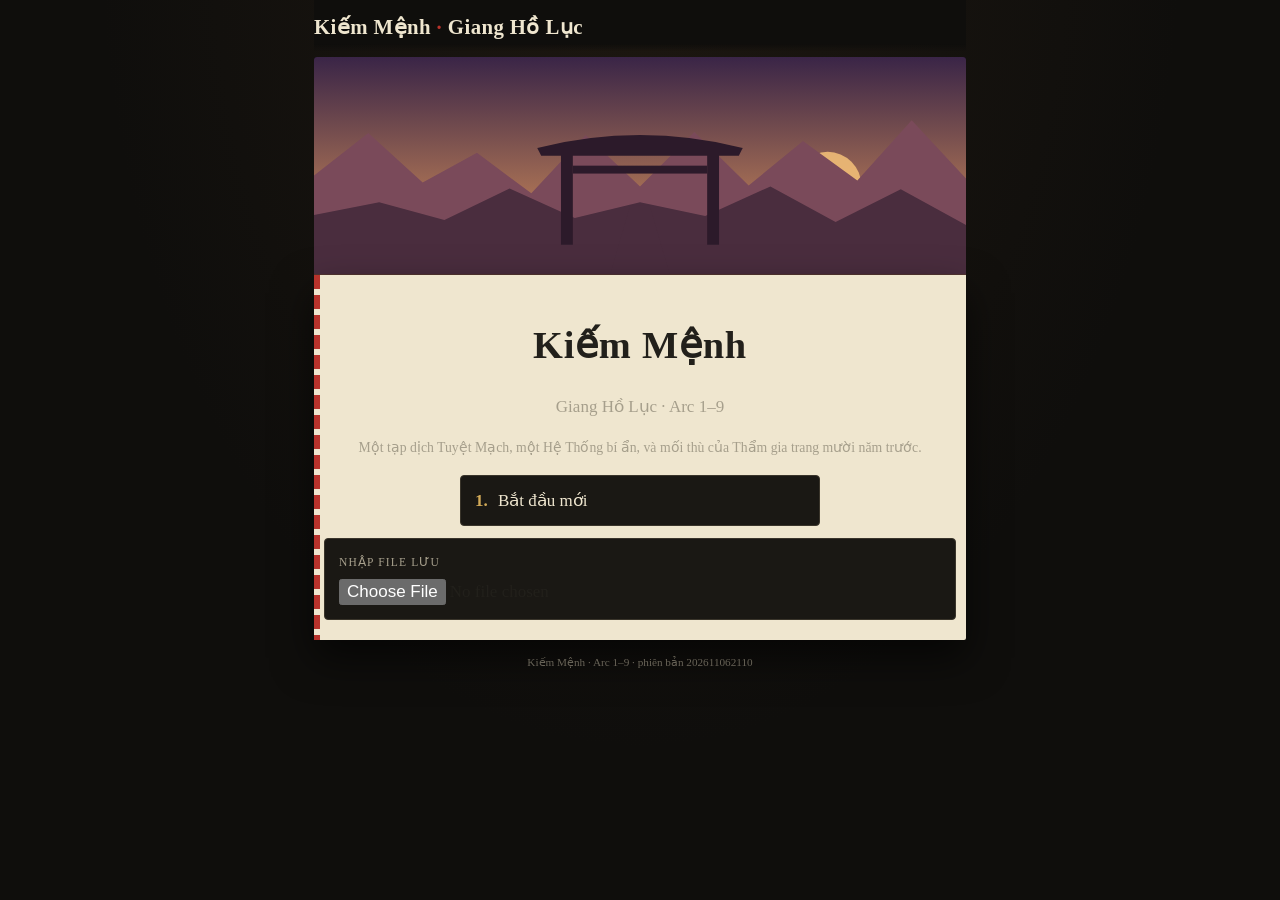
==== commit 629544ae: "Pick starting traits one at a time, reshuffling between picks Co-Authored-By: Claude Opus 5.5 <norep" ====
--- a/index.html
+++ b/index.html
@@ -7,33 +7,33 @@
 <body>
 <title>Kiếm Mệnh – Giang Hồ Lục</title>
 <meta name="description" content="Game nhập vai kiếm hiệp chạy trên trình duyệt. Tạp dịch Tuyệt Mạch, Hệ Thống bí ẩn, mối thù Thẩm gia trang.">
-<link rel="stylesheet" href="css/style.css?v=202611061759">
+<link rel="stylesheet" href="css/style.css?v=202611062110">
 <div class="wrap">
   <header id="hud"></header>
   <main id="main"></main>
-  <p class="ver">Kiếm Mệnh · Arc 1–9 · phiên bản 202611061759</p>
+  <p class="ver">Kiếm Mệnh · Arc 1–9 · phiên bản 202611062110</p>
 </div>
 <div id="dock" class="dock" hidden></div>
 <nav id="tabs" hidden></nav>
-<script src="js/data.js?v=202611061759"></script>
-<script src="js/data2.js?v=202611061759"></script>
-<script src="js/skills.js?v=202611061759"></script>
-<script src="js/skills2.js?v=202611061759"></script>
-<script src="js/engine.js?v=202611061759"></script>
-<script src="js/combat.js?v=202611061759"></script>
-<script src="js/story_a1.js?v=202611061759"></script>
-<script src="js/story_a2.js?v=202611061759"></script>
-<script src="js/story_beats.js?v=202611061759"></script>
-<script src="js/hub.js?v=202611061759"></script>
-<script src="js/hub2.js?v=202611061759"></script>
-<script src="js/story_a3.js?v=202611061759"></script>
-<script src="js/story_a4_5.js?v=202611061759"></script>
-<script src="js/story_a6_7.js?v=202611061759"></script>
-<script src="js/story_a8_9.js?v=202611061759"></script>
-<script src="js/quests.js?v=202611061759"></script>
-<script src="js/quests2.js?v=202611061759"></script>
-<script src="js/art.js?v=202611061759"></script>
-<script src="js/art2.js?v=202611061759"></script>
-<script src="js/ui.js?v=202611061759"></script>
+<script src="js/data.js?v=202611062110"></script>
+<script src="js/data2.js?v=202611062110"></script>
+<script src="js/skills.js?v=202611062110"></script>
+<script src="js/skills2.js?v=202611062110"></script>
+<script src="js/engine.js?v=202611062110"></script>
+<script src="js/combat.js?v=202611062110"></script>
+<script src="js/story_a1.js?v=202611062110"></script>
+<script src="js/story_a2.js?v=202611062110"></script>
+<script src="js/story_beats.js?v=202611062110"></script>
+<script src="js/hub.js?v=202611062110"></script>
+<script src="js/hub2.js?v=202611062110"></script>
+<script src="js/story_a3.js?v=202611062110"></script>
+<script src="js/story_a4_5.js?v=202611062110"></script>
+<script src="js/story_a6_7.js?v=202611062110"></script>
+<script src="js/story_a8_9.js?v=202611062110"></script>
+<script src="js/quests.js?v=202611062110"></script>
+<script src="js/quests2.js?v=202611062110"></script>
+<script src="js/art.js?v=202611062110"></script>
+<script src="js/art2.js?v=202611062110"></script>
+<script src="js/ui.js?v=202611062110"></script>
 </body>
 </html>
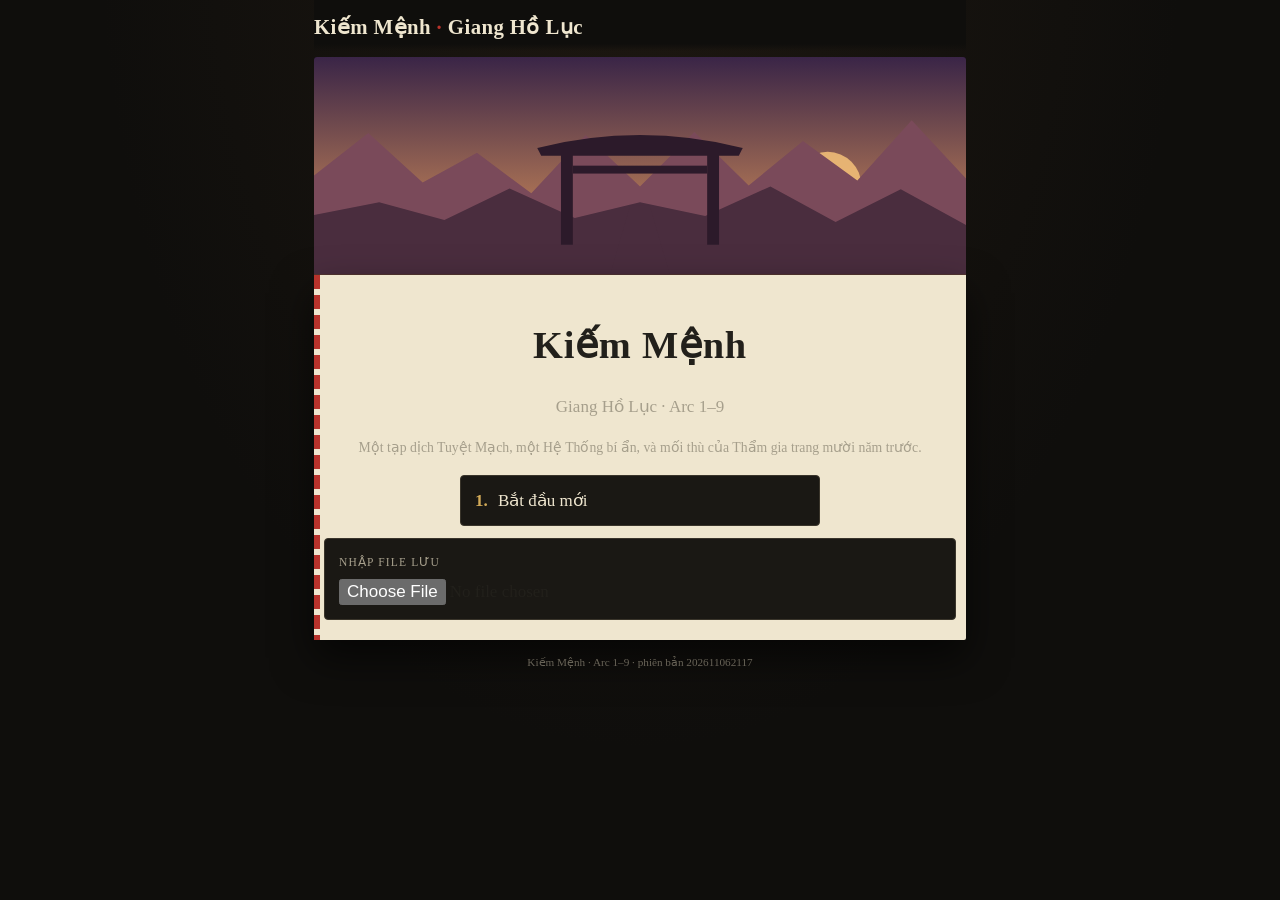
==== commit 3a6ae45f: "Add 22 new starting traits covering every weapon type and stat Co-Authored-By: Claude Opus 5.5 <nore" ====
--- a/index.html
+++ b/index.html
@@ -7,33 +7,33 @@
 <body>
 <title>Kiếm Mệnh – Giang Hồ Lục</title>
 <meta name="description" content="Game nhập vai kiếm hiệp chạy trên trình duyệt. Tạp dịch Tuyệt Mạch, Hệ Thống bí ẩn, mối thù Thẩm gia trang.">
-<link rel="stylesheet" href="css/style.css?v=202611062110">
+<link rel="stylesheet" href="css/style.css?v=202611062117">
 <div class="wrap">
   <header id="hud"></header>
   <main id="main"></main>
-  <p class="ver">Kiếm Mệnh · Arc 1–9 · phiên bản 202611062110</p>
+  <p class="ver">Kiếm Mệnh · Arc 1–9 · phiên bản 202611062117</p>
 </div>
 <div id="dock" class="dock" hidden></div>
 <nav id="tabs" hidden></nav>
-<script src="js/data.js?v=202611062110"></script>
-<script src="js/data2.js?v=202611062110"></script>
-<script src="js/skills.js?v=202611062110"></script>
-<script src="js/skills2.js?v=202611062110"></script>
-<script src="js/engine.js?v=202611062110"></script>
-<script src="js/combat.js?v=202611062110"></script>
-<script src="js/story_a1.js?v=202611062110"></script>
-<script src="js/story_a2.js?v=202611062110"></script>
-<script src="js/story_beats.js?v=202611062110"></script>
-<script src="js/hub.js?v=202611062110"></script>
-<script src="js/hub2.js?v=202611062110"></script>
-<script src="js/story_a3.js?v=202611062110"></script>
-<script src="js/story_a4_5.js?v=202611062110"></script>
-<script src="js/story_a6_7.js?v=202611062110"></script>
-<script src="js/story_a8_9.js?v=202611062110"></script>
-<script src="js/quests.js?v=202611062110"></script>
-<script src="js/quests2.js?v=202611062110"></script>
-<script src="js/art.js?v=202611062110"></script>
-<script src="js/art2.js?v=202611062110"></script>
-<script src="js/ui.js?v=202611062110"></script>
+<script src="js/data.js?v=202611062117"></script>
+<script src="js/data2.js?v=202611062117"></script>
+<script src="js/skills.js?v=202611062117"></script>
+<script src="js/skills2.js?v=202611062117"></script>
+<script src="js/engine.js?v=202611062117"></script>
+<script src="js/combat.js?v=202611062117"></script>
+<script src="js/story_a1.js?v=202611062117"></script>
+<script src="js/story_a2.js?v=202611062117"></script>
+<script src="js/story_beats.js?v=202611062117"></script>
+<script src="js/hub.js?v=202611062117"></script>
+<script src="js/hub2.js?v=202611062117"></script>
+<script src="js/story_a3.js?v=202611062117"></script>
+<script src="js/story_a4_5.js?v=202611062117"></script>
+<script src="js/story_a6_7.js?v=202611062117"></script>
+<script src="js/story_a8_9.js?v=202611062117"></script>
+<script src="js/quests.js?v=202611062117"></script>
+<script src="js/quests2.js?v=202611062117"></script>
+<script src="js/art.js?v=202611062117"></script>
+<script src="js/art2.js?v=202611062117"></script>
+<script src="js/ui.js?v=202611062117"></script>
 </body>
 </html>
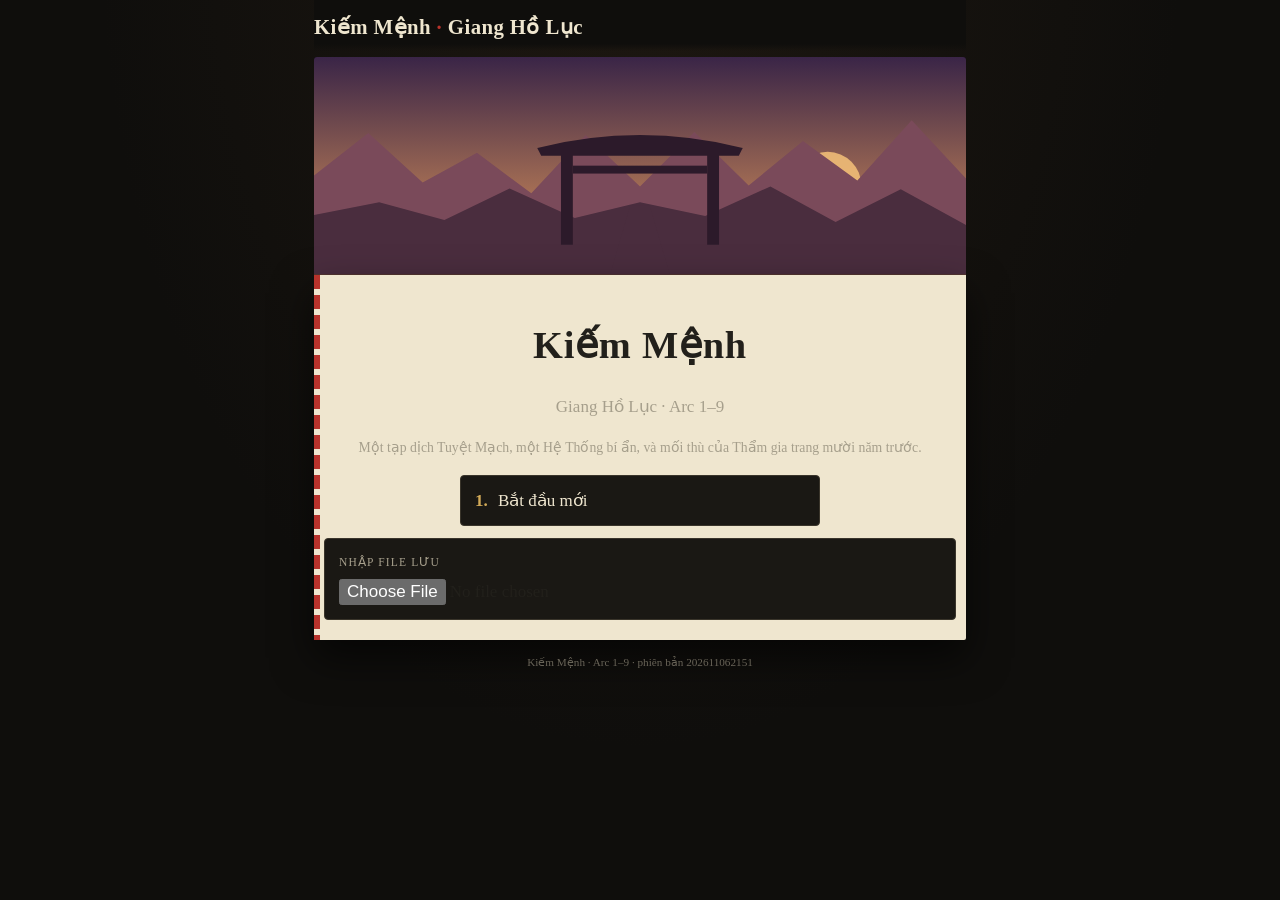
==== commit c01f0d9d: "Add 5 rare traits; offer 10 traits per pick Co-Authored-By: Claude Opus 5.5 <noreply@anthropic.com> " ====
--- a/index.html
+++ b/index.html
@@ -7,33 +7,33 @@
 <body>
 <title>Kiếm Mệnh – Giang Hồ Lục</title>
 <meta name="description" content="Game nhập vai kiếm hiệp chạy trên trình duyệt. Tạp dịch Tuyệt Mạch, Hệ Thống bí ẩn, mối thù Thẩm gia trang.">
-<link rel="stylesheet" href="css/style.css?v=202611062117">
+<link rel="stylesheet" href="css/style.css?v=202611062151">
 <div class="wrap">
   <header id="hud"></header>
   <main id="main"></main>
-  <p class="ver">Kiếm Mệnh · Arc 1–9 · phiên bản 202611062117</p>
+  <p class="ver">Kiếm Mệnh · Arc 1–9 · phiên bản 202611062151</p>
 </div>
 <div id="dock" class="dock" hidden></div>
 <nav id="tabs" hidden></nav>
-<script src="js/data.js?v=202611062117"></script>
-<script src="js/data2.js?v=202611062117"></script>
-<script src="js/skills.js?v=202611062117"></script>
-<script src="js/skills2.js?v=202611062117"></script>
-<script src="js/engine.js?v=202611062117"></script>
-<script src="js/combat.js?v=202611062117"></script>
-<script src="js/story_a1.js?v=202611062117"></script>
-<script src="js/story_a2.js?v=202611062117"></script>
-<script src="js/story_beats.js?v=202611062117"></script>
-<script src="js/hub.js?v=202611062117"></script>
-<script src="js/hub2.js?v=202611062117"></script>
-<script src="js/story_a3.js?v=202611062117"></script>
-<script src="js/story_a4_5.js?v=202611062117"></script>
-<script src="js/story_a6_7.js?v=202611062117"></script>
-<script src="js/story_a8_9.js?v=202611062117"></script>
-<script src="js/quests.js?v=202611062117"></script>
-<script src="js/quests2.js?v=202611062117"></script>
-<script src="js/art.js?v=202611062117"></script>
-<script src="js/art2.js?v=202611062117"></script>
-<script src="js/ui.js?v=202611062117"></script>
+<script src="js/data.js?v=202611062151"></script>
+<script src="js/data2.js?v=202611062151"></script>
+<script src="js/skills.js?v=202611062151"></script>
+<script src="js/skills2.js?v=202611062151"></script>
+<script src="js/engine.js?v=202611062151"></script>
+<script src="js/combat.js?v=202611062151"></script>
+<script src="js/story_a1.js?v=202611062151"></script>
+<script src="js/story_a2.js?v=202611062151"></script>
+<script src="js/story_beats.js?v=202611062151"></script>
+<script src="js/hub.js?v=202611062151"></script>
+<script src="js/hub2.js?v=202611062151"></script>
+<script src="js/story_a3.js?v=202611062151"></script>
+<script src="js/story_a4_5.js?v=202611062151"></script>
+<script src="js/story_a6_7.js?v=202611062151"></script>
+<script src="js/story_a8_9.js?v=202611062151"></script>
+<script src="js/quests.js?v=202611062151"></script>
+<script src="js/quests2.js?v=202611062151"></script>
+<script src="js/art.js?v=202611062151"></script>
+<script src="js/art2.js?v=202611062151"></script>
+<script src="js/ui.js?v=202611062151"></script>
 </body>
 </html>
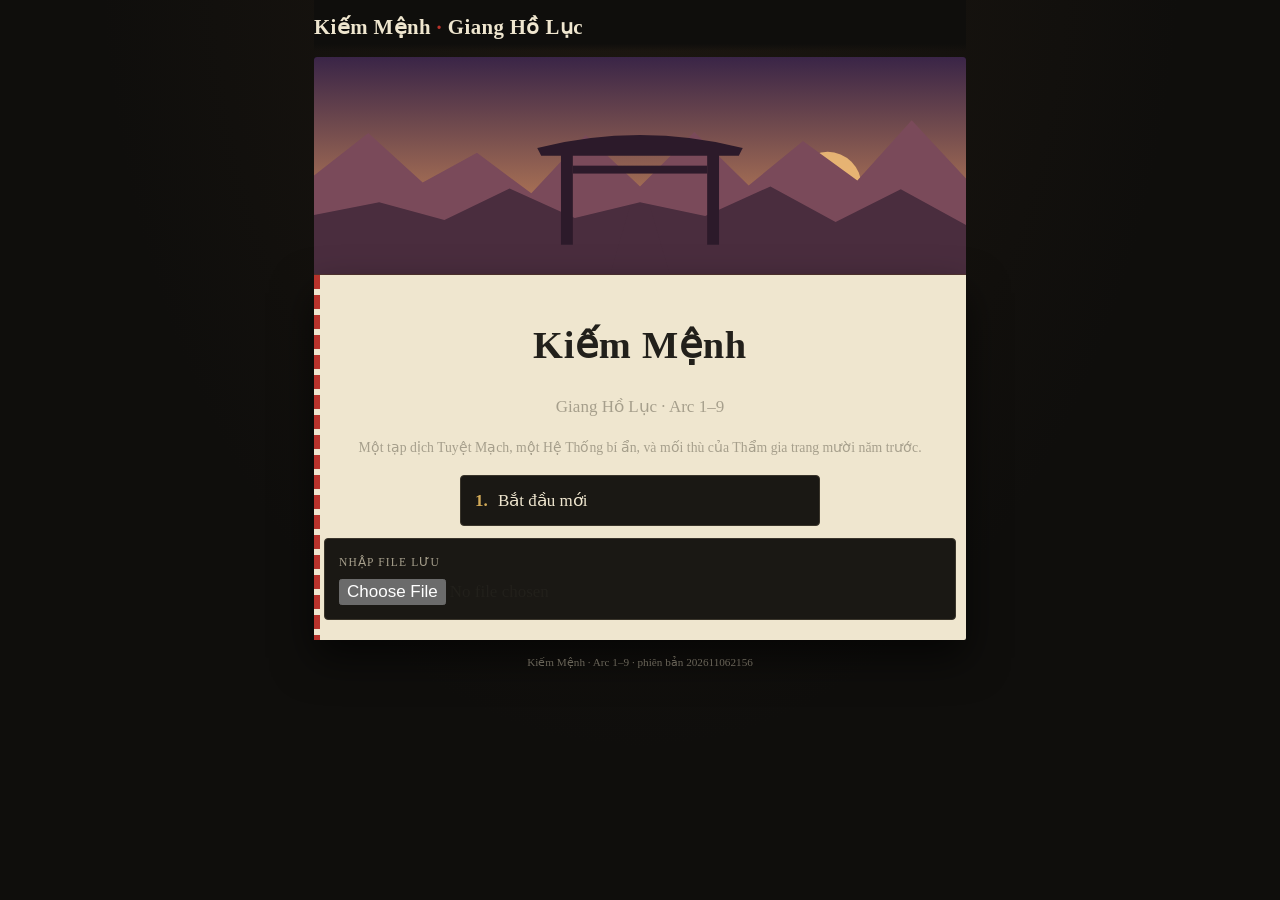
==== commit becdfe4a: "Raise rare trait chance to 15% each, up to 3 per offer Co-Authored-By: Claude Opus 5.5 <noreply@anth" ====
--- a/index.html
+++ b/index.html
@@ -7,33 +7,33 @@
 <body>
 <title>Kiếm Mệnh – Giang Hồ Lục</title>
 <meta name="description" content="Game nhập vai kiếm hiệp chạy trên trình duyệt. Tạp dịch Tuyệt Mạch, Hệ Thống bí ẩn, mối thù Thẩm gia trang.">
-<link rel="stylesheet" href="css/style.css?v=202611062151">
+<link rel="stylesheet" href="css/style.css?v=202611062156">
 <div class="wrap">
   <header id="hud"></header>
   <main id="main"></main>
-  <p class="ver">Kiếm Mệnh · Arc 1–9 · phiên bản 202611062151</p>
+  <p class="ver">Kiếm Mệnh · Arc 1–9 · phiên bản 202611062156</p>
 </div>
 <div id="dock" class="dock" hidden></div>
 <nav id="tabs" hidden></nav>
-<script src="js/data.js?v=202611062151"></script>
-<script src="js/data2.js?v=202611062151"></script>
-<script src="js/skills.js?v=202611062151"></script>
-<script src="js/skills2.js?v=202611062151"></script>
-<script src="js/engine.js?v=202611062151"></script>
-<script src="js/combat.js?v=202611062151"></script>
-<script src="js/story_a1.js?v=202611062151"></script>
-<script src="js/story_a2.js?v=202611062151"></script>
-<script src="js/story_beats.js?v=202611062151"></script>
-<script src="js/hub.js?v=202611062151"></script>
-<script src="js/hub2.js?v=202611062151"></script>
-<script src="js/story_a3.js?v=202611062151"></script>
-<script src="js/story_a4_5.js?v=202611062151"></script>
-<script src="js/story_a6_7.js?v=202611062151"></script>
-<script src="js/story_a8_9.js?v=202611062151"></script>
-<script src="js/quests.js?v=202611062151"></script>
-<script src="js/quests2.js?v=202611062151"></script>
-<script src="js/art.js?v=202611062151"></script>
-<script src="js/art2.js?v=202611062151"></script>
-<script src="js/ui.js?v=202611062151"></script>
+<script src="js/data.js?v=202611062156"></script>
+<script src="js/data2.js?v=202611062156"></script>
+<script src="js/skills.js?v=202611062156"></script>
+<script src="js/skills2.js?v=202611062156"></script>
+<script src="js/engine.js?v=202611062156"></script>
+<script src="js/combat.js?v=202611062156"></script>
+<script src="js/story_a1.js?v=202611062156"></script>
+<script src="js/story_a2.js?v=202611062156"></script>
+<script src="js/story_beats.js?v=202611062156"></script>
+<script src="js/hub.js?v=202611062156"></script>
+<script src="js/hub2.js?v=202611062156"></script>
+<script src="js/story_a3.js?v=202611062156"></script>
+<script src="js/story_a4_5.js?v=202611062156"></script>
+<script src="js/story_a6_7.js?v=202611062156"></script>
+<script src="js/story_a8_9.js?v=202611062156"></script>
+<script src="js/quests.js?v=202611062156"></script>
+<script src="js/quests2.js?v=202611062156"></script>
+<script src="js/art.js?v=202611062156"></script>
+<script src="js/art2.js?v=202611062156"></script>
+<script src="js/ui.js?v=202611062156"></script>
 </body>
 </html>
